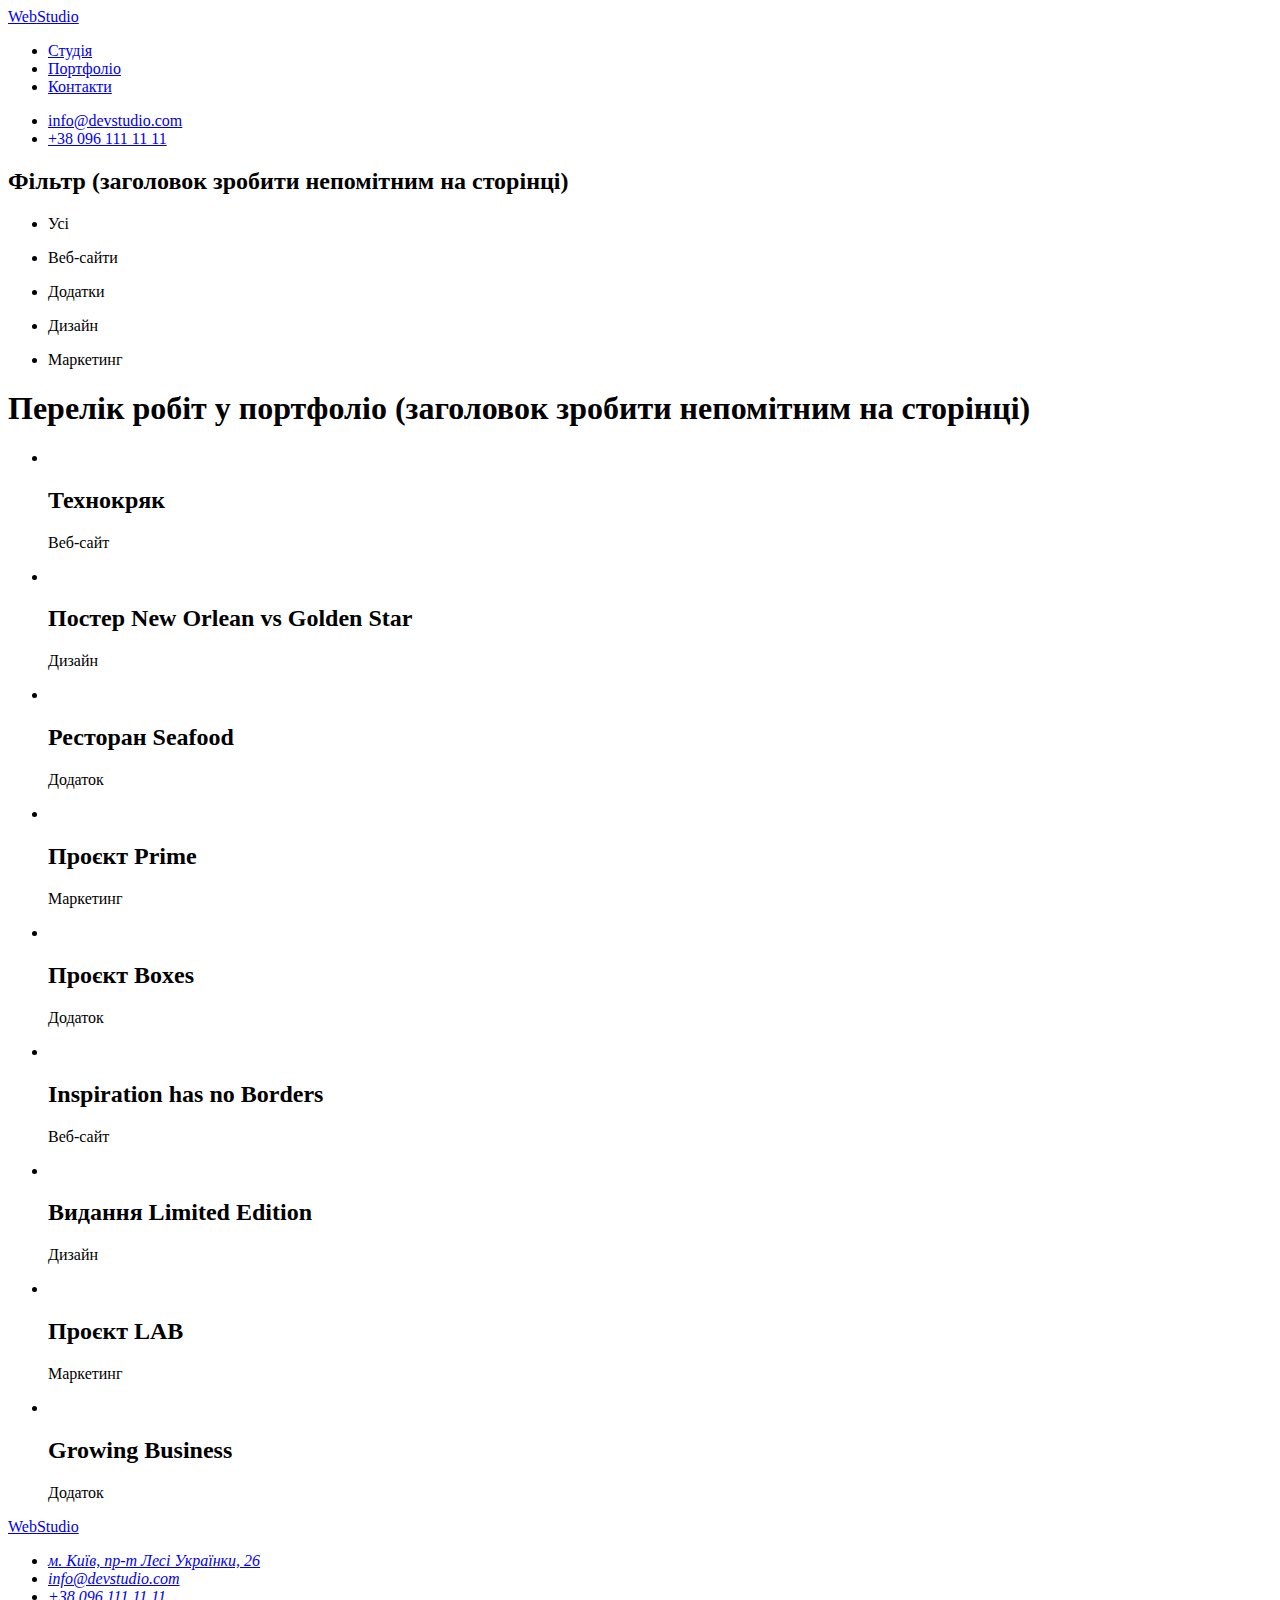
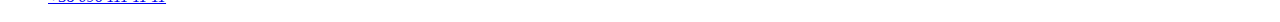
==== portfolio.html @ 28caa7f8 "Created portfolio" ====
<!DOCTYPE html>
<html lang="uk">
<head>
    <meta charset="UTF-8">
    <meta http-equiv="X-UA-Compatible" content="IE=edge">
    <meta name="viewport" content="width=device-width, initial-scale=1.0">
    <title>Портфоліо</title>
</head>
<body>
    <header>
        <!-- Панель навігації -->
        <nav>
            <a href="/goit-markup-hw-02/index.html" lang="en">Web<span>Studio</span></a>
            <ul>
                <li>
                    <a href="/goit-markup-hw-02/index.html">Студія</a>
                </li>
                <li>
                    <a href="/goit-markup-hw-02/portfolio.html">Портфоліо</a>
                </li>
                <li>
                    <a href="#">Контакти</a>
                </li>
            </ul>
        </nav>
        <!-- Список контактів -->
        <ul>
            <li><a href="mailto:info@devstudio.com">info@devstudio.com</a></li>
            <li><a href="tel:+380961111111">+38 096 111 11 11</a></li>
        </ul>
    </header>
    <main>
        <!-- Секція фільтра -->
        <section>
            <h2>Фільтр (заголовок зробити непомітним на сторінці)</h2>
            <ul>
                <li>
                    <p>Усі</p>
                </li>
                <li>
                    <p>Веб-сайти</p>
                </li>
                <li>
                    <p>Додатки</p>
                </li>
                <li>
                    <p>Дизайн</p>
                </li>
                <li>
                    <p>Маркетинг</p>
                </li>
            </ul>
        </section>
        <!-- Перелік усіх робіт у портфоліо -->
        <section>
            <h1>Перелік робіт у портфоліо (заголовок зробити непомітним на сторінці)</h1>
            <ul>
                <li>
                    <a href="#"> <img src="/goit-markup-hw-02/images/portfolio-tehnohrjak.jpg" alt="" width="370"> </a>
                    <h2>Технокряк</h2>
                    <p>Веб-сайт</p>
                </li>
                <li>
                    <a href="#"> <img src="/goit-markup-hw-02/images/portfolio-bascketball-poster.jpg" alt="" width="370"> </a>
                    <h2>Постер New Orlean vs Golden Star</h2>
                    <p>Дизайн</p>
                </li>
                <li>
                    <a href="#"> <img src="/goit-markup-hw-02/images/portfolio-restaurant.jpg" alt="" width="370"> </a>
                    <h2>Ресторан Seafood</h2>
                    <p>Додаток</p>
                </li>
                <li>
                    <a href="#"> <img src="/goit-markup-hw-02/images/portfolio-prime-project.jpg" alt="" width="370"> </a>
                    <h2>Проєкт Prime</h2>
                    <p>Маркетинг</p>
                </li>
                <li>
                    <a href="#"> <img src="/goit-markup-hw-02/images/portfolio-boxes-project.jpg" alt="" width="370"> </a>
                    <h2>Проєкт Boxes</h2>
                    <p>Додаток</p>
                </li>
                <li>
                    <a href="#"> <img src="/goit-markup-hw-02/images/portfolio-inspiration.jpg" alt="" width="370"> </a>
                    <h2>Inspiration has no Borders</h2>
                    <p>Веб-сайт</p>
                </li>
                <li>
                    <a href="#"> <img src="/goit-markup-hw-02/images/portfolio-limited-edition.jpg" alt="" width="370"> </a>
                    <h2>Видання Limited Edition</h2>
                    <p>Дизайн</p>
                </li>
                <li>
                    <a href="#"> <img src="/goit-markup-hw-02/images/portfolio-lab-project.jpg" alt="" width="370"> </a>
                    <h2>Проєкт LAB</h2>
                    <p>Маркетинг</p>
                </li>
                <li>
                    <a href="#"> <img src="/goit-markup-hw-02/images/portfolio-business.jpg" alt="" width="370"> </a>
                    <h2>Growing Business</h2>
                    <p>Додаток</p>
                </li>
            </ul>
        </section>
    </main>
    <footer>
        <!-- Лого, адреса та контакти -->
        <a href="/goit-markup-hw-02/index.html" lang="en">Web<span>Studio</span></a>
        <address>
            <ul>
                <li>
                    <a href="https://goo.gl/maps/CPtrU1FHBa2aNyZL9" target="_blank" rel="noopener noreferrer nofollow">м.
                            Київ, пр-т Лесі Українки, 26</a>
                </li>
                <li>
                    <a href="mailto:info@devstudio.com">info@devstudio.com</a>
                </li>
                <li>
                    <a href="tel:+380961111111">+38 096 111 11 11</a>
                </li>
            </ul>
        </address>
    </footer>
</body>     
</html>
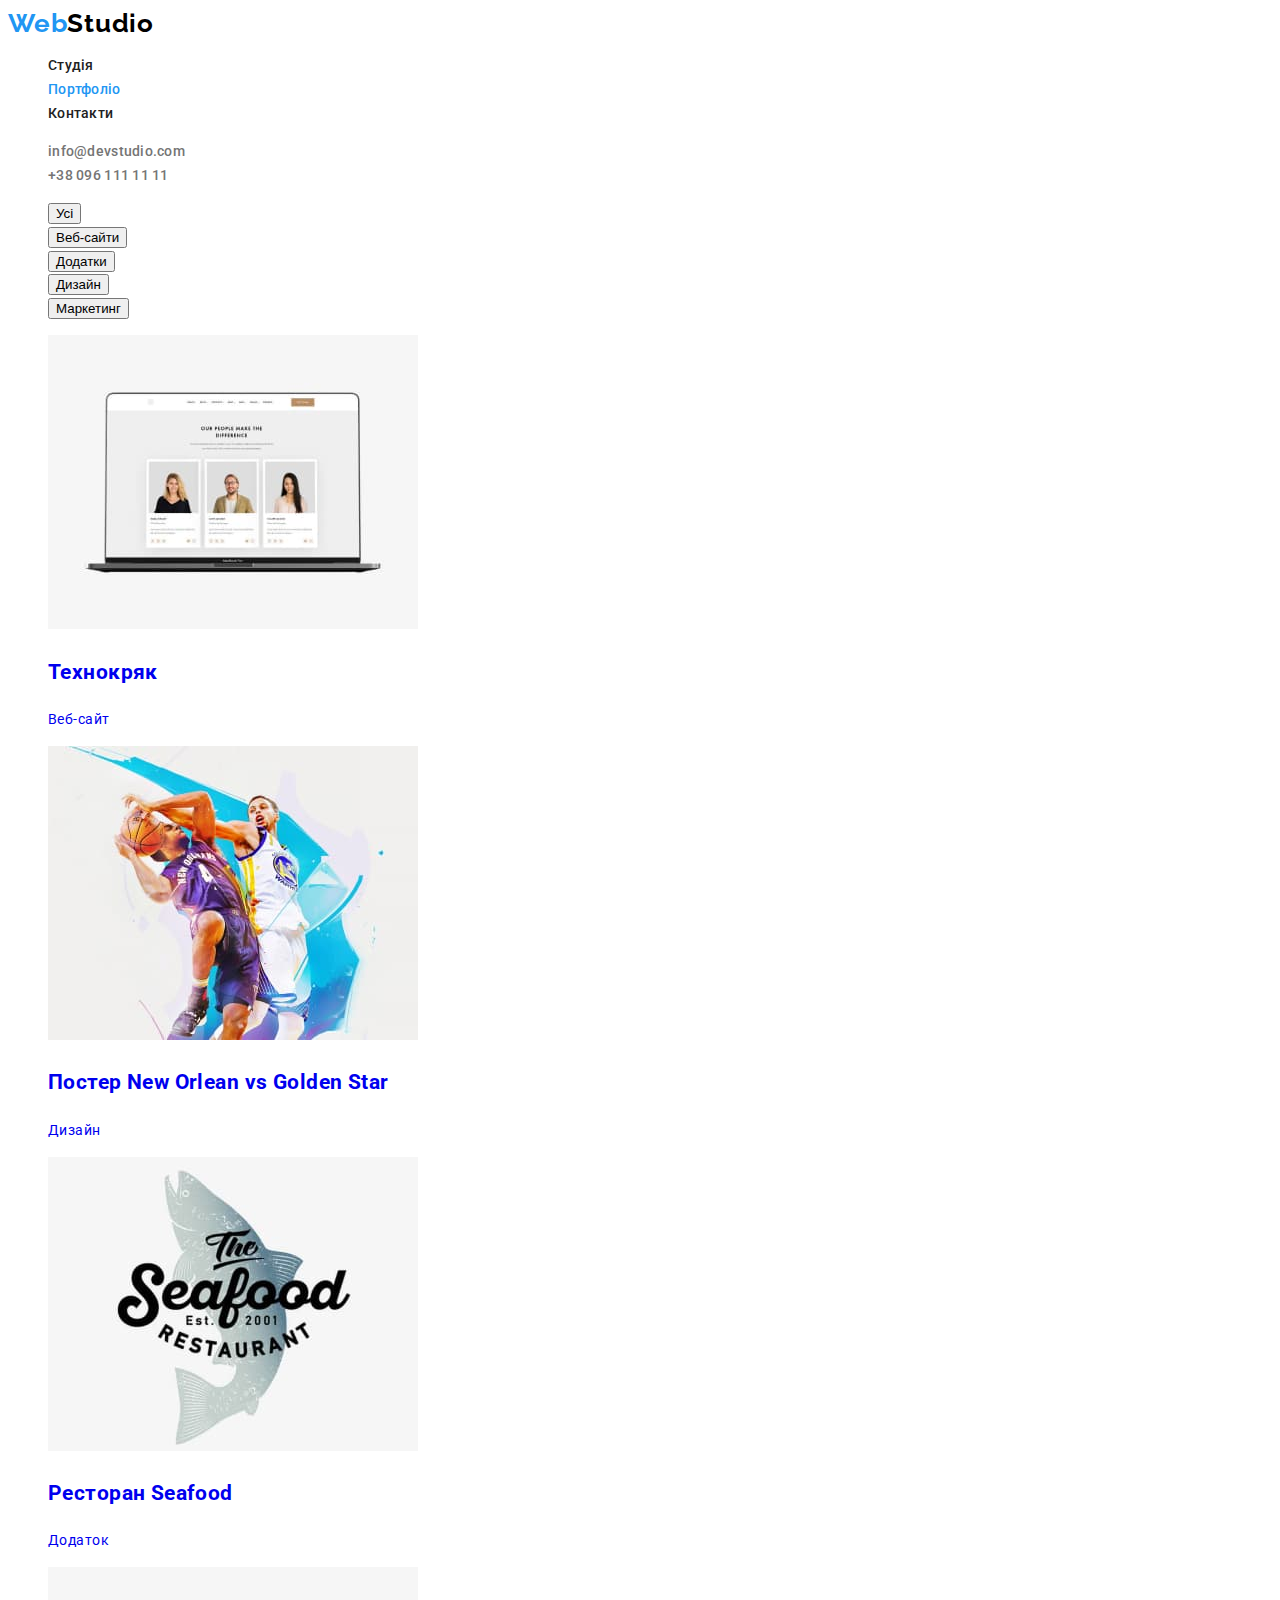
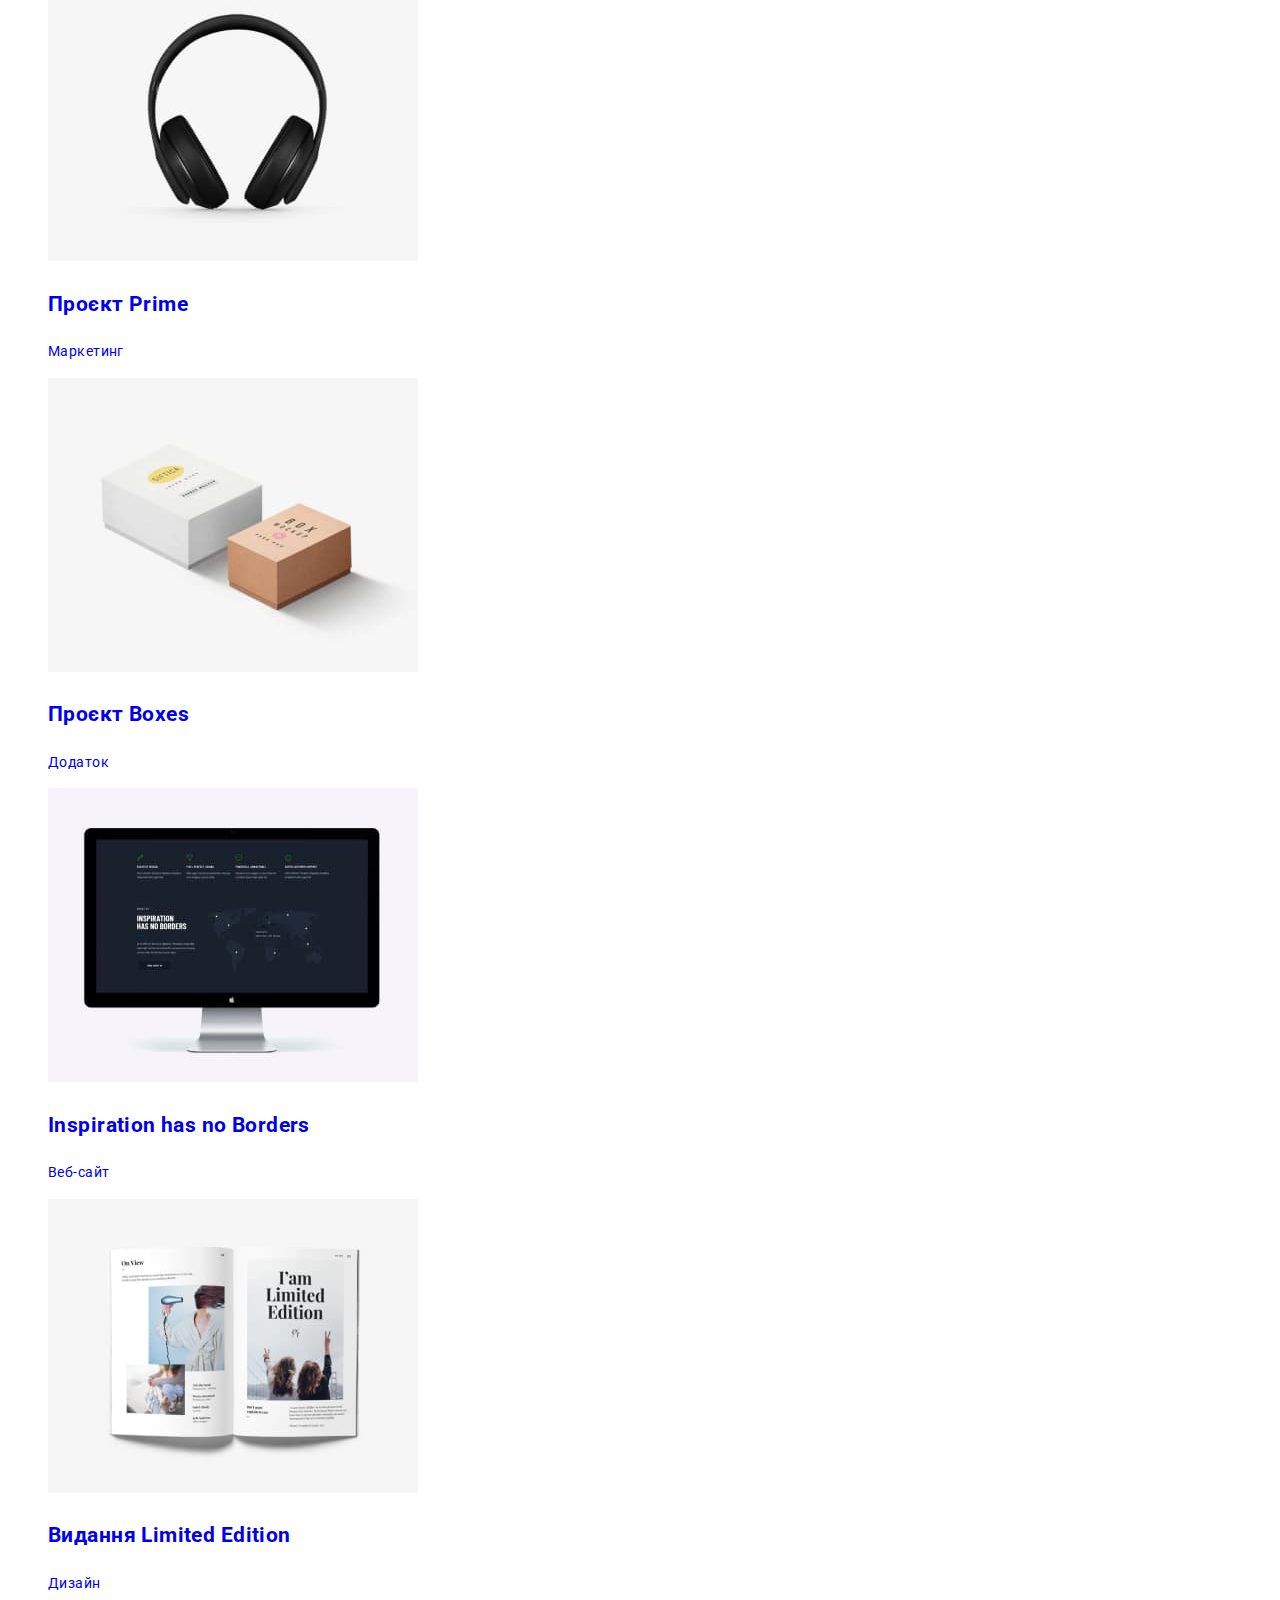
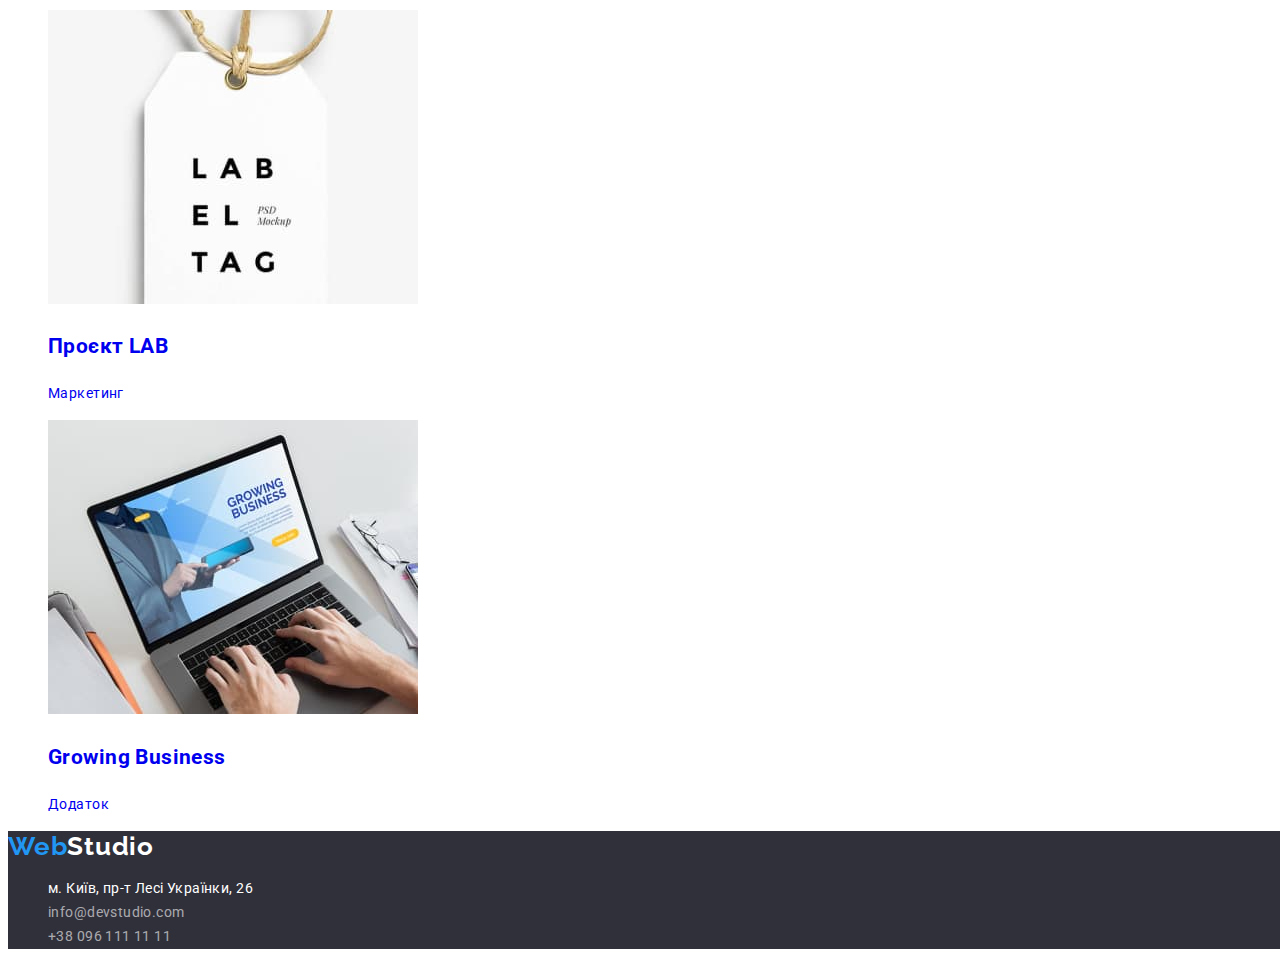
==== commit b6bdfe1a: "Adds css to the main page" ====
--- a/portfolio.html
+++ b/portfolio.html
@@ -5,118 +5,128 @@
     <meta http-equiv="X-UA-Compatible" content="IE=edge">
     <meta name="viewport" content="width=device-width, initial-scale=1.0">
     <title>Портфоліо</title>
+    <link rel="preconnect" href="https://fonts.googleapis.com">
+    <link rel="preconnect" href="https://fonts.gstatic.com" crossorigin>
+    <link href="https://fonts.googleapis.com/css2?family=Raleway:wght@700&family=Roboto:wght@400;500;700;900&display=swap"
+        rel="stylesheet">
+    <link rel="stylesheet" href="./css/styles.css">
 </head>
 <body>
     <header>
         <!-- Панель навігації -->
         <nav>
-            <a href="/goit-markup-hw-02/index.html" lang="en">Web<span>Studio</span></a>
+            <a href="./index.html" lang="en" class="logo">Web<span class="logo-header">Studio</span></a>
             <ul>
                 <li>
-                    <a href="/goit-markup-hw-02/index.html">Студія</a>
+                    <a class="nav-link" href="./index.html">Студія</a>
                 </li>
                 <li>
-                    <a href="/goit-markup-hw-02/portfolio.html">Портфоліо</a>
+                    <a class="nav-link current" href="./portfolio.html">Портфоліо</a>
                 </li>
                 <li>
-                    <a href="#">Контакти</a>
+                    <a class="nav-link" href="#">Контакти</a>
                 </li>
             </ul>
         </nav>
         <!-- Список контактів -->
         <ul>
-            <li><a href="mailto:info@devstudio.com">info@devstudio.com</a></li>
-            <li><a href="tel:+380961111111">+38 096 111 11 11</a></li>
+            <li><a class="contact-link" href="mailto:info@devstudio.com">info@devstudio.com</a></li>
+            <li><a class="contact-link" href="tel:+380961111111">+38 096 111 11 11</a></li>
         </ul>
     </header>
     <main>
-        <!-- Секція фільтра -->
-        <section>
-            <h2>Фільтр (заголовок зробити непомітним на сторінці)</h2>
+        <!-- Перелік усіх робіт у портфоліо -->
+        <section>    
+                <ul>
+                    <li>
+                        <button type="button">Усі</button>
+                    </li>
+                    <li>
+                        <button type="button">Веб-сайти</button>
+                    </li>
+                    <li>
+                        <button type="button">Додатки</button>
+                    </li>
+                    <li>
+                        <button type="button">Дизайн</button>
+                    </li>
+                    <li>
+                        <button type="button">Маркетинг</button>
+                    </li>
+                </ul>
+            <h1 class="visually-hidden">Перелік робіт у портфоліо</h1>
             <ul>
                 <li>
-                    <p>Усі</p>
+                    <a href="#"> <img src="./images/portfolio-tehnohrjak.jpg" alt="На екрані ноутбука сторінка сайту з фото трьох співробітників" width="370"> 
+                    <h2>Технокряк</h2>
+                    <p>Веб-сайт</p>
+                    </a>
                 </li>
                 <li>
-                    <p>Веб-сайти</p>
+                    <a href="#"> <img src="./images/portfolio-bascketball-poster.jpg" alt="Двоє чоловіків грають у баскетбол" width="370"> 
+                    <h2>Постер <span lang="en">New Orlean vs Golden Star</span></h2>
+                    <p>Дизайн</p>
+                    </a>
                 </li>
                 <li>
-                    <p>Додатки</p>
+                    <a href="#"> <img src="./images/portfolio-restaurant.jpg" alt="Намальована риба з назвою ресторану" width="370"> 
+                    <h2>Ресторан <span lang="en">Seafood</span></h2>
+                    <p>Додаток</p>
+                    </a>
                 </li>
                 <li>
-                    <p>Дизайн</p>
+                    <a href="#"> <img src="./images/portfolio-prime-project.jpg" alt="Фото накладних навушників" width="370"> 
+                    <h2>Проєкт <span lang="en">Prime</span></h2>
+                    <p>Маркетинг</p>
+                    </a>
                 </li>
                 <li>
-                    <p>Маркетинг</p>
-                </li>
-            </ul>
-        </section>
-        <!-- Перелік усіх робіт у портфоліо -->
-        <section>
-            <h1>Перелік робіт у портфоліо (заголовок зробити непомітним на сторінці)</h1>
-            <ul>
-                <li>
-                    <a href="#"> <img src="/goit-markup-hw-02/images/portfolio-tehnohrjak.jpg" alt="" width="370"> </a>
-                    <h2>Технокряк</h2>
-                    <p>Веб-сайт</p>
+                    <a href="#"> <img src="./images/portfolio-boxes-project.jpg" alt="Дві коробки з надписами" width="370"> 
+                    <h2>Проєкт <span lang="en">Boxes</span></h2>
+                    <p>Додаток</p>
+                    </a>
                 </li>
                 <li>
-                    <a href="#"> <img src="/goit-markup-hw-02/images/portfolio-bascketball-poster.jpg" alt="" width="370"> </a>
-                    <h2>Постер New Orlean vs Golden Star</h2>
-                    <p>Дизайн</p>
+                    <a href="#"> <img src="./images/portfolio-inspiration.jpg" alt="На екрані монітора сторінка сайту з мапою світу" width="370"> 
+                    <h2 lang="en">Inspiration has no Borders</h2>
+                    <p>Веб-сайт</p>
+                    </a>
                 </li>
                 <li>
-                    <a href="#"> <img src="/goit-markup-hw-02/images/portfolio-restaurant.jpg" alt="" width="370"> </a>
-                    <h2>Ресторан Seafood</h2>
-                    <p>Додаток</p>
+                    <a href="#"> <img src="./images/portfolio-limited-edition.jpg" alt="Розворот журналу з фото та статтями" width="370"> 
+                    <h2>Видання <span lang="en">Limited Edition</span></h2>
+                    <p>Дизайн</p>
+                    </a>
                 </li>
                 <li>
-                    <a href="#"> <img src="/goit-markup-hw-02/images/portfolio-prime-project.jpg" alt="" width="370"> </a>
-                    <h2>Проєкт Prime</h2>
+                    <a href="#"> <img src="./images/portfolio-lab-project.jpg" alt="На мотузці ярлик з написами" width="370"> 
+                    <h2>Проєкт <span lang="en">LAB</span></h2>
                     <p>Маркетинг</p>
+                    </a>
                 </li>
                 <li>
-                    <a href="#"> <img src="/goit-markup-hw-02/images/portfolio-boxes-project.jpg" alt="" width="370"> </a>
-                    <h2>Проєкт Boxes</h2>
+                    <a href="#"> <img src="./images/portfolio-business.jpg" alt="Фото ноутбука з руками людини над його клавіатурою" width="370"> 
+                    <h2 lang="en">Growing Business</h2>
                     <p>Додаток</p>
-                </li>
-                <li>
-                    <a href="#"> <img src="/goit-markup-hw-02/images/portfolio-inspiration.jpg" alt="" width="370"> </a>
-                    <h2>Inspiration has no Borders</h2>
-                    <p>Веб-сайт</p>
-                </li>
-                <li>
-                    <a href="#"> <img src="/goit-markup-hw-02/images/portfolio-limited-edition.jpg" alt="" width="370"> </a>
-                    <h2>Видання Limited Edition</h2>
-                    <p>Дизайн</p>
-                </li>
-                <li>
-                    <a href="#"> <img src="/goit-markup-hw-02/images/portfolio-lab-project.jpg" alt="" width="370"> </a>
-                    <h2>Проєкт LAB</h2>
-                    <p>Маркетинг</p>
-                </li>
-                <li>
-                    <a href="#"> <img src="/goit-markup-hw-02/images/portfolio-business.jpg" alt="" width="370"> </a>
-                    <h2>Growing Business</h2>
-                    <p>Додаток</p>
+                    </a>
                 </li>
             </ul>
         </section>
     </main>
-    <footer>
+    <footer class="footer-section">
         <!-- Лого, адреса та контакти -->
-        <a href="/goit-markup-hw-02/index.html" lang="en">Web<span>Studio</span></a>
+        <a href="./index.html" lang="en" class="logo">Web<span class="logo-footer">Studio</span></a>
         <address>
             <ul>
                 <li>
-                    <a href="https://goo.gl/maps/CPtrU1FHBa2aNyZL9" target="_blank" rel="noopener noreferrer nofollow">м.
+                    <a class="contact-link-map" href="https://goo.gl/maps/CPtrU1FHBa2aNyZL9" target="_blank" rel="noopener noreferrer nofollow">м.
                             Київ, пр-т Лесі Українки, 26</a>
                 </li>
                 <li>
-                    <a href="mailto:info@devstudio.com">info@devstudio.com</a>
+                    <a class="contact-link-footer" href="mailto:info@devstudio.com">info@devstudio.com</a>
                 </li>
                 <li>
-                    <a href="tel:+380961111111">+38 096 111 11 11</a>
+                    <a class="contact-link-footer" href="tel:+380961111111">+38 096 111 11 11</a>
                 </li>
             </ul>
         </address>
--- a/css/styles.css
+++ b/css/styles.css
@@ -0,0 +1,194 @@
+/* Палітра */
+:root {
+    --primary-text-color: #757575;
+    --title-text-color: #212121;
+    --accent-color: #2196F3;
+    --accent-color-active: #188CE8;
+    --primary-white-color: #ffffff;
+    --background-dark-color: #2F303A;
+    --background-light-color: #F5F4FA;
+    --adress-color :rgba(255, 255, 255, 0.6);
+    --border-color: #EEEEEE;
+    --nav-line-color: #ECECEC;
+    --logo-black-color: #000000;
+}
+/* Паттерн для приховування заголовків */
+.visually-hidden {
+    position: absolute;
+    white-space: nowrap;
+    width: 1px;
+    height: 1px;
+    overflow: hidden;
+    border: 0;
+    padding: 0;
+    clip: rect(0 0 0 0);
+    clip-path: inset(50%);
+    margin: -1px;
+}
+/* Загальний стиль */
+body {
+    background-color: var(--primary-white-color);
+    color: var(--primary-text-color);
+    font-family: 'Roboto', sans-serif;
+    font-weight: 400;
+    font-size: 14px;
+    line-height: 1.71;
+    letter-spacing: 0.03em;
+}
+a {
+    text-decoration: none;
+}
+ul {
+    list-style: none;
+}
+/* Логотип */
+.logo {
+    color: var(--accent-color);
+    font-family: 'Raleway', sans-serif;
+    font-weight: 700;
+    font-size: 26px;
+    line-height: 1.19;
+    letter-spacing: 0.03em;
+}
+.logo-header {
+    color: var(--logo-black-color);
+}
+.logo-footer {
+    color: var(--primary-white-color);
+}
+/* Навігація*/
+.nav-link,
+.contact-link {
+    color: var(--title-text-color);
+    font-weight: 500;
+    font-size: 14px;
+    line-height: 1.14;
+    letter-spacing: 0.02em;
+}
+.contact-link {
+    color: var(--primary-text-color);
+}
+.nav-link:hover,
+.nav-link:focus,
+.contact-link:hover,
+.contact-link:focus,
+.current,
+.contact-link-footer:hover,
+.contact-link-footer:focus,
+.contact-link-map:hover,
+.contact-link-map:focus {
+    color: var(--accent-color);
+}
+/* Hero */
+.hero {
+    background-color: var(--background-dark-color);
+    width: 1600px;
+    /* left: 0px;
+    top: 80px;
+    height: 600px;
+    position: absolute; */
+}
+.hero-title {
+    color: var(--primary-white-color);
+    font-weight: 900;
+    font-size: 44px;
+    line-height: 1.36;
+    letter-spacing: 0.06em;
+    text-align: center;
+    text-transform: uppercase;
+    width: 696px;
+    /* left: 452px;
+    top: 280px;
+    height: 120px;
+    position: absolute; */
+}
+.hero-button {
+    background-color: var(--accent-color);
+    color: var(--primary-white-color);
+    font-family: inherit;
+    font-weight: 700;
+    font-size: 16px;
+    line-height: 1.875;
+    letter-spacing: 0.06em;
+    align-items: center;
+    text-align: center;
+    cursor: pointer;
+    width: 216px;
+    /* display: flex; 
+    position: absolute;
+    height: 50px;
+    left: 692px;
+    top: 430px;*/
+}
+.hero-button:hover,
+.hero-button:focus {
+    background-color: var(--accent-color-active);
+}
+/* Особливості */
+.features-item {
+    color: var(--title-text-color);
+    font-weight: 700;
+    font-size: 14px;
+    line-height: 1.14;
+    text-transform: uppercase;
+}
+/* Чим ми займаємося */
+.section-title {
+    color: var(--title-text-color);
+    font-weight: 700;
+    font-size: 36px;
+    line-height: 1.17;
+    text-align: center;
+}
+.work {
+    width: 1170px; 
+    /*height: 386px;
+    left: 215px;
+    top: 966px;
+    position: absolute;*/
+}
+/* Наша команда */
+.team {
+    background-color: var(--background-light-color);
+    width: 1600px;
+    /* height: 648px;
+    left: 0px;
+    top: 1446px; 
+    position: absolute;*/
+}
+.team-item {
+    background-color: var(--primary-white-color);
+    height: 368px;
+    left: 215px;
+    top: 1632px;
+    width: 270px;
+    box-shadow: 0px 1px 3px rgba(0, 0, 0, 0.12), 0px 1px 1px rgba(0, 0, 0, 0.14), 0px 2px 1px rgba(0, 0, 0, 0.2);
+    border-radius: 0px 0px 4px 4px;
+}
+.team-title {
+    color: var(--title-text-color);
+    font-weight: 500;
+    font-size: 16px;
+    line-height: 1.19;
+    text-align: center;
+}
+.teammate {
+    text-align: center;
+}
+/* Footer */
+.footer-section {
+    background-color: var(--background-dark-color);
+    width: 1600px;
+    /* height: 252px;
+    left: 0px;
+    top: 2094px;
+    position: absolute; */
+}
+.contact-link-footer {
+    color: var(--adress-color);
+    font-style: normal;
+}
+.contact-link-map {
+    color: var(--primary-white-color);
+    font-style: normal;
+}
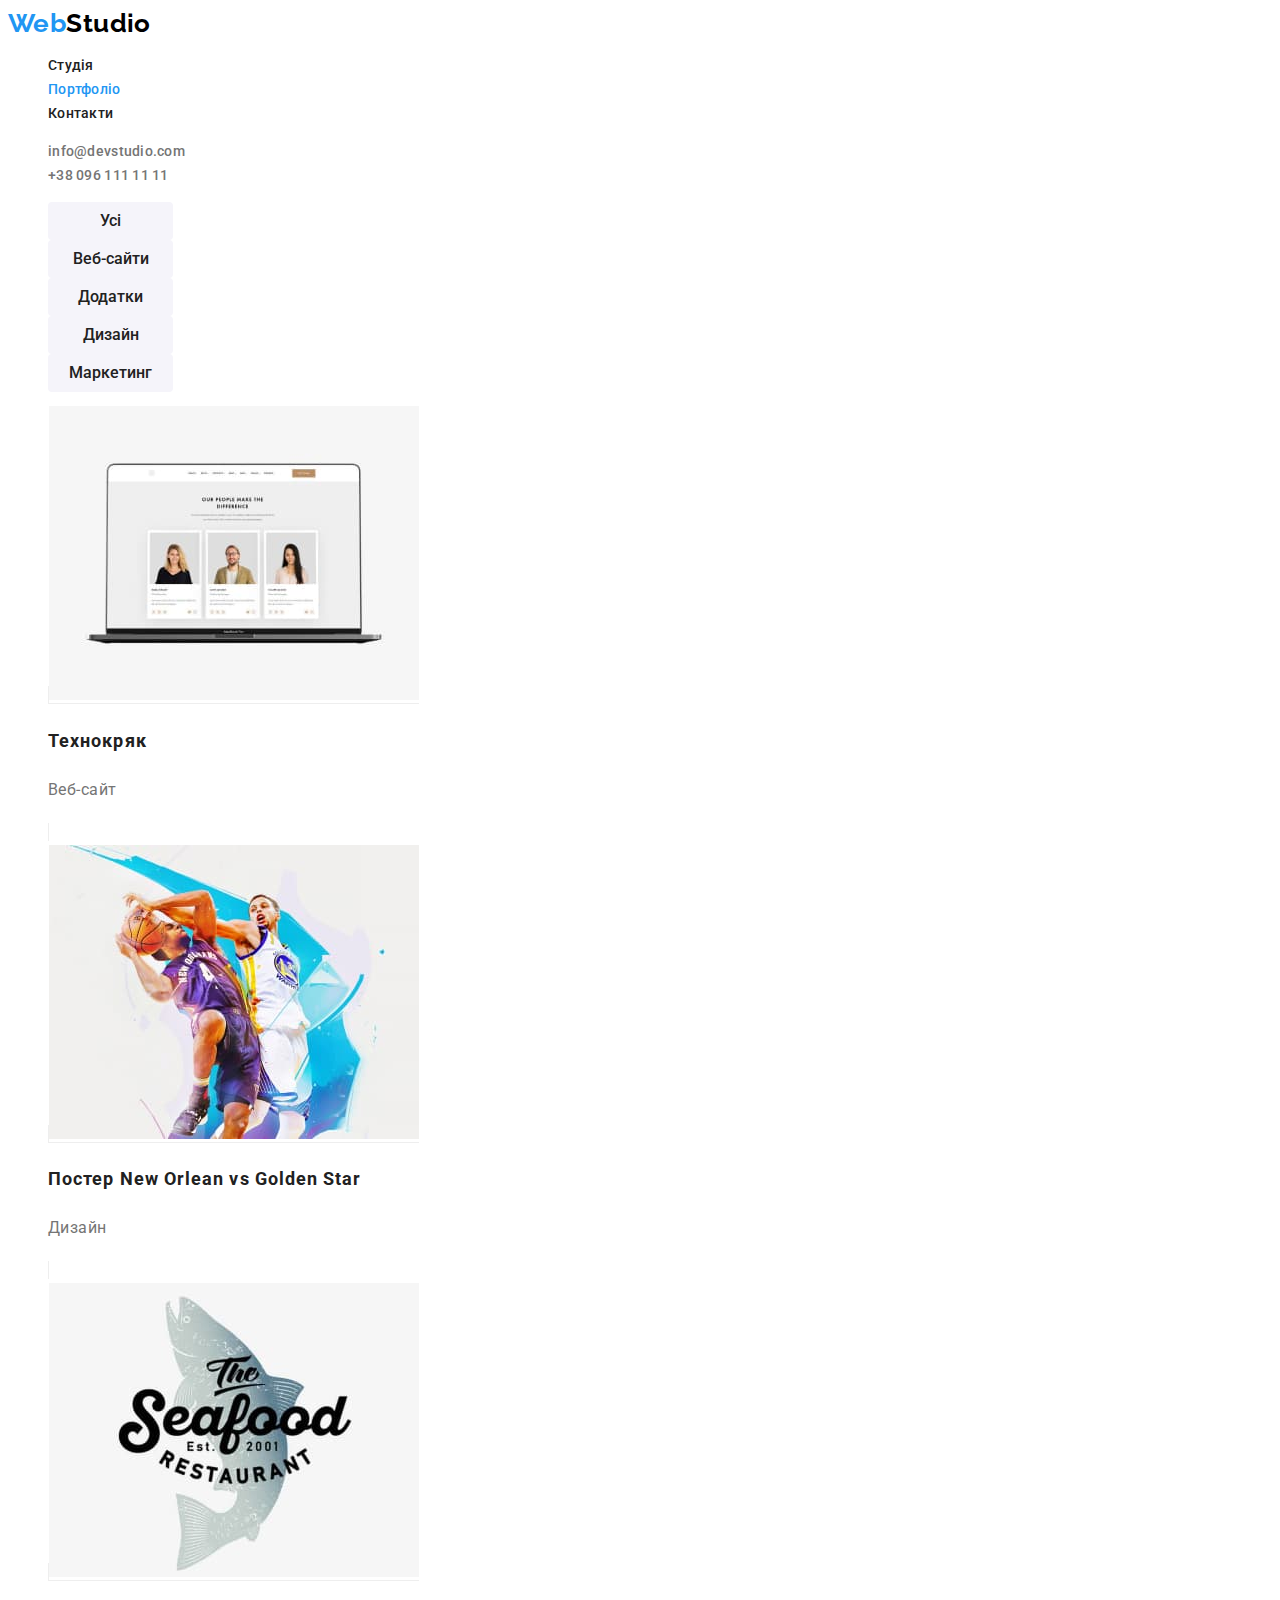
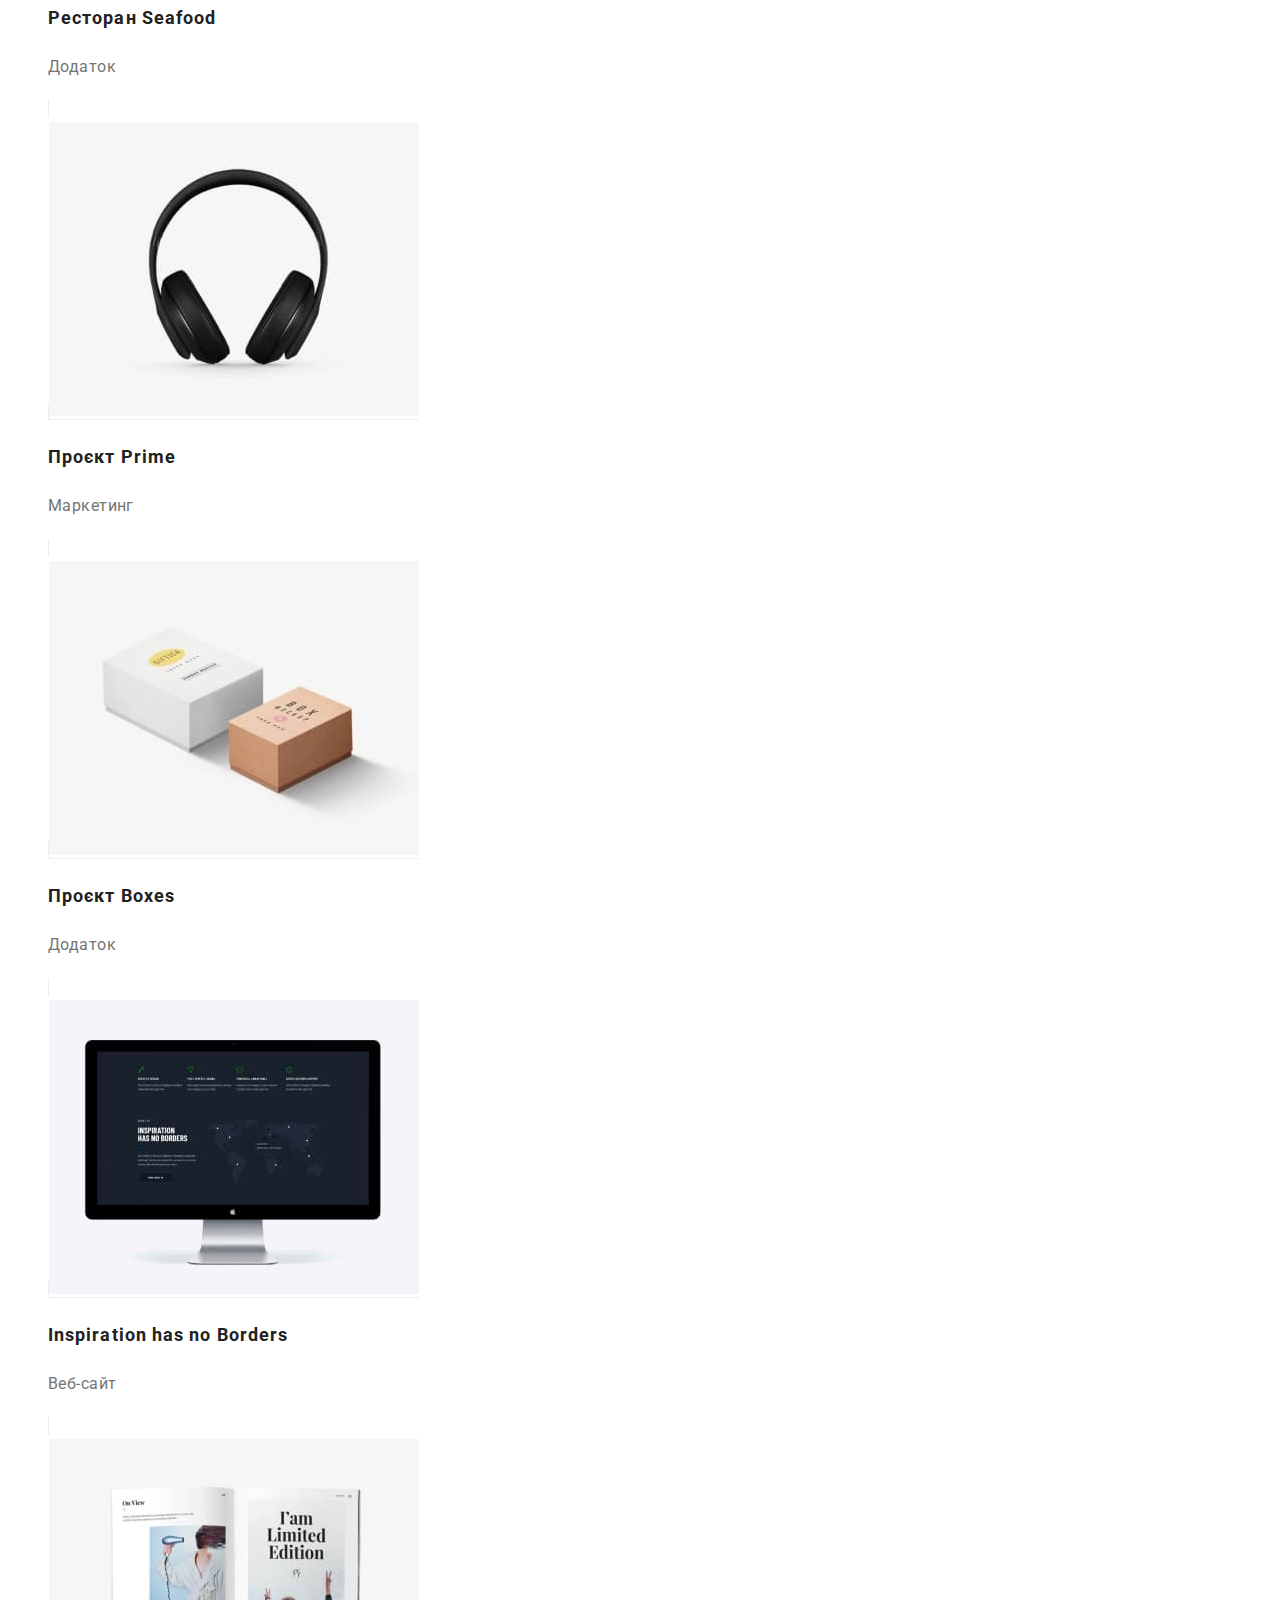
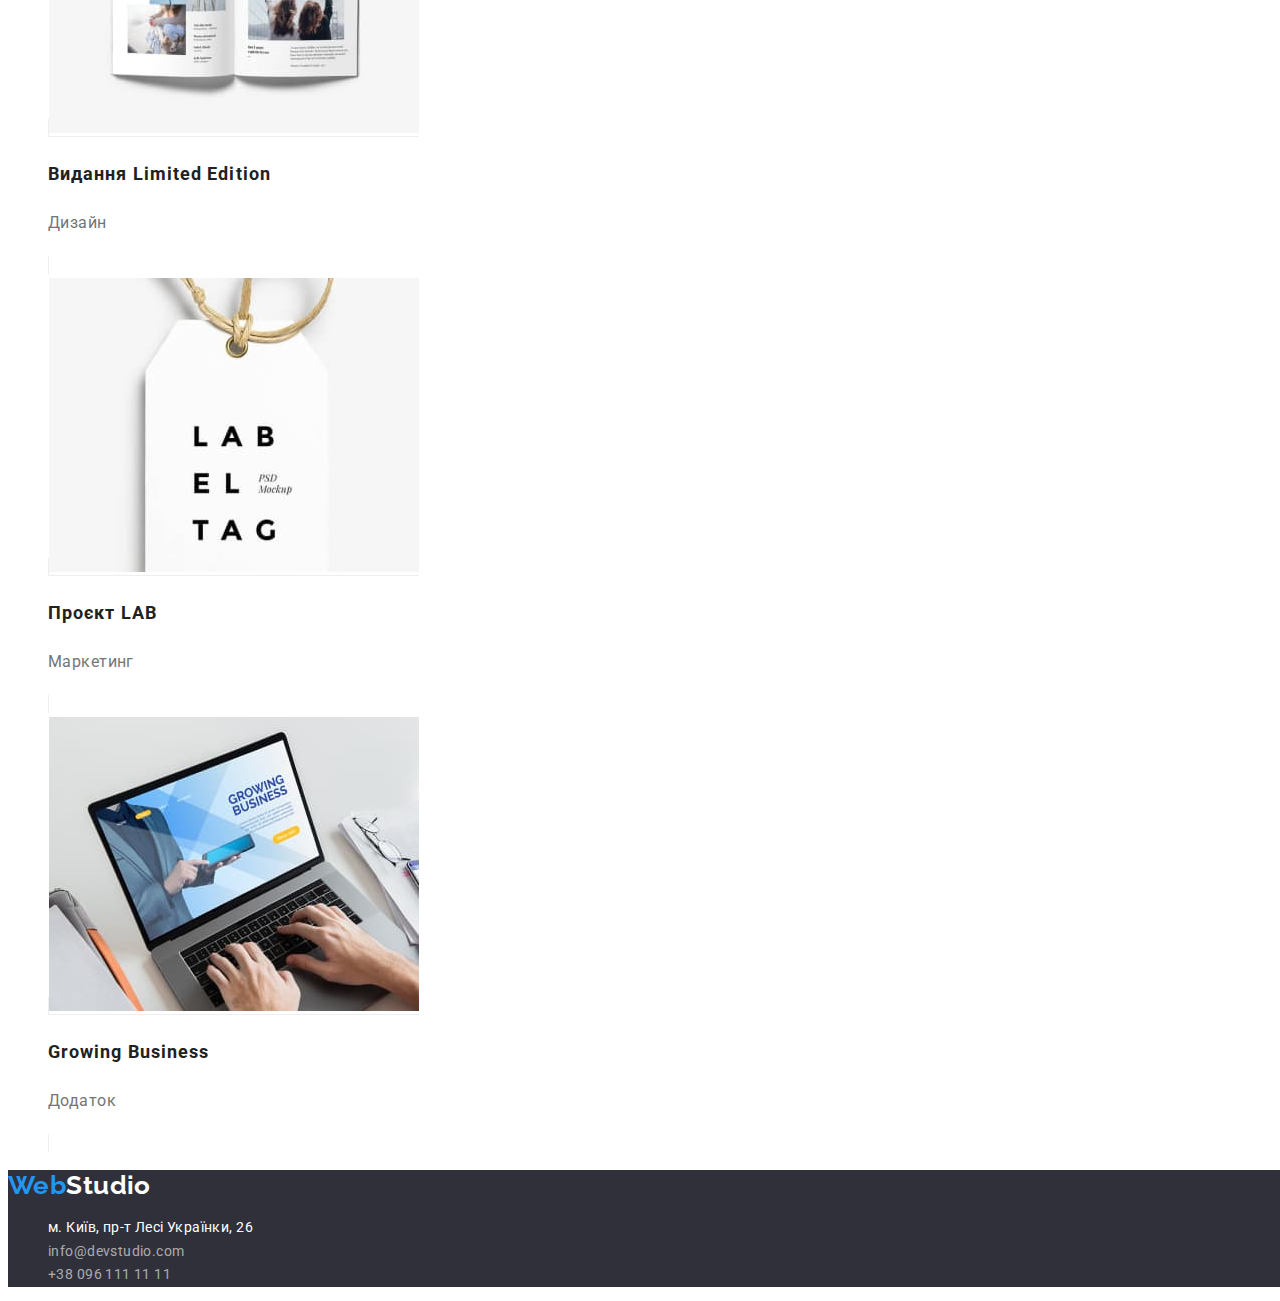
==== commit 69269715: "Adds css to portfolio page" ====
--- a/portfolio.html
+++ b/portfolio.html
@@ -15,99 +15,109 @@
     <header>
         <!-- Панель навігації -->
         <nav>
-            <a href="./index.html" lang="en" class="logo">Web<span class="logo-header">Studio</span></a>
-            <ul>
+            <a href="./index.html" lang="en" class="logo link">Web<span class="logo-header">Studio</span></a>
+            <ul class="list">
                 <li>
-                    <a class="nav-link" href="./index.html">Студія</a>
+                    <a class="nav-link link" href="./index.html">Студія</a>
                 </li>
                 <li>
-                    <a class="nav-link current" href="./portfolio.html">Портфоліо</a>
+                    <a class="nav-link link current" href="./portfolio.html">Портфоліо</a>
                 </li>
                 <li>
-                    <a class="nav-link" href="#">Контакти</a>
+                    <a class="nav-link link" href="#">Контакти</a>
                 </li>
             </ul>
         </nav>
         <!-- Список контактів -->
-        <ul>
-            <li><a class="contact-link" href="mailto:info@devstudio.com">info@devstudio.com</a></li>
-            <li><a class="contact-link" href="tel:+380961111111">+38 096 111 11 11</a></li>
+        <ul class="list">
+            <li><a class="contact-link link" href="mailto:info@devstudio.com">info@devstudio.com</a></li>
+            <li><a class="contact-link link" href="tel:+380961111111">+38 096 111 11 11</a></li>
         </ul>
     </header>
     <main>
-        <!-- Перелік усіх робіт у портфоліо -->
-        <section>    
-                <ul>
-                    <li>
-                        <button type="button">Усі</button>
-                    </li>
-                    <li>
-                        <button type="button">Веб-сайти</button>
-                    </li>
-                    <li>
-                        <button type="button">Додатки</button>
-                    </li>
-                    <li>
-                        <button type="button">Дизайн</button>
-                    </li>
-                    <li>
-                        <button type="button">Маркетинг</button>
-                    </li>
-                </ul>
+        <section>
             <h1 class="visually-hidden">Перелік робіт у портфоліо</h1>
-            <ul>
+            <!--  Фільтр -->
+            <ul class="list">
                 <li>
-                    <a href="#"> <img src="./images/portfolio-tehnohrjak.jpg" alt="На екрані ноутбука сторінка сайту з фото трьох співробітників" width="370"> 
-                    <h2>Технокряк</h2>
-                    <p>Веб-сайт</p>
+                    <button class="filter" type="button">Усі</button>
+                </li>
+                <li>
+                    <button class="filter" type="button">Веб-сайти</button>
+                </li>
+                <li>
+                    <button class="filter" type="button">Додатки</button>
+                </li>
+                <li>
+                    <button class="filter" type="button">Дизайн</button>
+                </li>
+                <li>
+                    <button class="filter" type="button">Маркетинг</button>
+                </li>
+            </ul>
+            <!-- Перелік усіх робіт у портфоліо -->
+            <ul class="list">
+                <li>
+                    <a class="projects-item link" href="#"> 
+                        <img src="./images/portfolio-tehnohrjak.jpg" alt="На екрані ноутбука сторінка сайту з фото трьох співробітників" width="370"> 
+                        <h2 class="projects-title">Технокряк</h2>
+                        <p>Веб-сайт</p>
                     </a>
                 </li>
                 <li>
-                    <a href="#"> <img src="./images/portfolio-bascketball-poster.jpg" alt="Двоє чоловіків грають у баскетбол" width="370"> 
-                    <h2>Постер <span lang="en">New Orlean vs Golden Star</span></h2>
-                    <p>Дизайн</p>
+                    <a class="projects-item link" href="#"> 
+                        <img src="./images/portfolio-bascketball-poster.jpg" alt="Двоє чоловіків грають у баскетбол" width="370"> 
+                        <h2 class="projects-title">Постер <span lang="en">New Orlean vs Golden Star</span></h2>
+                        <p>Дизайн</p>
                     </a>
                 </li>
                 <li>
-                    <a href="#"> <img src="./images/portfolio-restaurant.jpg" alt="Намальована риба з назвою ресторану" width="370"> 
-                    <h2>Ресторан <span lang="en">Seafood</span></h2>
-                    <p>Додаток</p>
+                    <a class="projects-item link" href="#"> 
+                        <img src="./images/portfolio-restaurant.jpg" alt="Намальована риба з назвою ресторану" width="370"> 
+                        <h2 class="projects-title">Ресторан <span lang="en">Seafood</span></h2>
+                        <p>Додаток</p>
                     </a>
                 </li>
                 <li>
-                    <a href="#"> <img src="./images/portfolio-prime-project.jpg" alt="Фото накладних навушників" width="370"> 
-                    <h2>Проєкт <span lang="en">Prime</span></h2>
-                    <p>Маркетинг</p>
+                    <a class="projects-item link" href="#"> 
+                        <img src="./images/portfolio-prime-project.jpg" alt="Фото накладних навушників" width="370"> 
+                        <h2 class="projects-title">Проєкт <span lang="en">Prime</span></h2>
+                        <p>Маркетинг</p>
                     </a>
                 </li>
                 <li>
-                    <a href="#"> <img src="./images/portfolio-boxes-project.jpg" alt="Дві коробки з надписами" width="370"> 
-                    <h2>Проєкт <span lang="en">Boxes</span></h2>
-                    <p>Додаток</p>
+                    <a class="projects-item link" href="#"> 
+                        <img src="./images/portfolio-boxes-project.jpg" alt="Дві коробки з надписами" width="370"> 
+                        <h2 class="projects-title">Проєкт <span lang="en">Boxes</span></h2>
+                        <p>Додаток</p>
                     </a>
                 </li>
                 <li>
-                    <a href="#"> <img src="./images/portfolio-inspiration.jpg" alt="На екрані монітора сторінка сайту з мапою світу" width="370"> 
-                    <h2 lang="en">Inspiration has no Borders</h2>
-                    <p>Веб-сайт</p>
+                    <a class="projects-item link" href="#"> 
+                        <img src="./images/portfolio-inspiration.jpg" alt="На екрані монітора сторінка сайту з мапою світу" width="370"> 
+                        <h2 class="projects-title" lang="en">Inspiration has no Borders</h2>
+                        <p>Веб-сайт</p>
                     </a>
                 </li>
                 <li>
-                    <a href="#"> <img src="./images/portfolio-limited-edition.jpg" alt="Розворот журналу з фото та статтями" width="370"> 
-                    <h2>Видання <span lang="en">Limited Edition</span></h2>
-                    <p>Дизайн</p>
+                    <a class="projects-item link" href="#"> 
+                        <img src="./images/portfolio-limited-edition.jpg" alt="Розворот журналу з фото та статтями" width="370"> 
+                        <h2 class="projects-title">Видання <span lang="en">Limited Edition</span></h2>
+                        <p>Дизайн</p>
                     </a>
                 </li>
                 <li>
-                    <a href="#"> <img src="./images/portfolio-lab-project.jpg" alt="На мотузці ярлик з написами" width="370"> 
-                    <h2>Проєкт <span lang="en">LAB</span></h2>
-                    <p>Маркетинг</p>
+                    <a class="projects-item link" href="#"> 
+                        <img src="./images/portfolio-lab-project.jpg" alt="На мотузці ярлик з написами" width="370"> 
+                        <h2 class="projects-title">Проєкт <span lang="en">LAB</span></h2>
+                        <p>Маркетинг</p>
                     </a>
                 </li>
                 <li>
-                    <a href="#"> <img src="./images/portfolio-business.jpg" alt="Фото ноутбука з руками людини над його клавіатурою" width="370"> 
-                    <h2 lang="en">Growing Business</h2>
-                    <p>Додаток</p>
+                    <a class="projects-item link" href="#"> 
+                        <img src="./images/portfolio-business.jpg" alt="Фото ноутбука з руками людини над його клавіатурою" width="370"> 
+                        <h2 class="projects-title" lang="en">Growing Business</h2>
+                        <p>Додаток</p>
                     </a>
                 </li>
             </ul>
@@ -115,18 +125,18 @@
     </main>
     <footer class="footer-section">
         <!-- Лого, адреса та контакти -->
-        <a href="./index.html" lang="en" class="logo">Web<span class="logo-footer">Studio</span></a>
+        <a href="./index.html" lang="en" class="logo link">Web<span class="logo-footer">Studio</span></a>
         <address>
-            <ul>
+            <ul class="list">
                 <li>
-                    <a class="contact-link-map" href="https://goo.gl/maps/CPtrU1FHBa2aNyZL9" target="_blank" rel="noopener noreferrer nofollow">м.
+                    <a class="contact-link-map link" href="https://goo.gl/maps/CPtrU1FHBa2aNyZL9" target="_blank" rel="noopener noreferrer nofollow">м.
                             Київ, пр-т Лесі Українки, 26</a>
                 </li>
                 <li>
-                    <a class="contact-link-footer" href="mailto:info@devstudio.com">info@devstudio.com</a>
+                    <a class="contact-link-footer link" href="mailto:info@devstudio.com">info@devstudio.com</a>
                 </li>
                 <li>
-                    <a class="contact-link-footer" href="tel:+380961111111">+38 096 111 11 11</a>
+                    <a class="contact-link-footer link" href="tel:+380961111111">+38 096 111 11 11</a>
                 </li>
             </ul>
         </address>
--- a/css/styles.css
+++ b/css/styles.css
@@ -35,12 +35,14 @@
     line-height: 1.71;
     letter-spacing: 0.03em;
 }
-a {
+.list {
+    list-style: none;
+}
+.link {
     text-decoration: none;
-}
-ul {
-    list-style: none;
-}
+    color: inherit;
+}
+
 /* Логотип */
 .logo {
     color: var(--accent-color);
@@ -48,7 +50,6 @@
     font-weight: 700;
     font-size: 26px;
     line-height: 1.19;
-    letter-spacing: 0.03em;
 }
 .logo-header {
     color: var(--logo-black-color);
@@ -56,17 +57,16 @@
 .logo-footer {
     color: var(--primary-white-color);
 }
+
 /* Навігація*/
 .nav-link,
 .contact-link {
-    color: var(--title-text-color);
     font-weight: 500;
-    font-size: 14px;
     line-height: 1.14;
     letter-spacing: 0.02em;
 }
-.contact-link {
-    color: var(--primary-text-color);
+.nav-link {
+    color: var(--title-text-color);
 }
 .nav-link:hover,
 .nav-link:focus,
@@ -79,14 +79,11 @@
 .contact-link-map:focus {
     color: var(--accent-color);
 }
+
 /* Hero */
 .hero {
     background-color: var(--background-dark-color);
     width: 1600px;
-    /* left: 0px;
-    top: 80px;
-    height: 600px;
-    position: absolute; */
 }
 .hero-title {
     color: var(--primary-white-color);
@@ -97,10 +94,6 @@
     text-align: center;
     text-transform: uppercase;
     width: 696px;
-    /* left: 452px;
-    top: 280px;
-    height: 120px;
-    position: absolute; */
 }
 .hero-button {
     background-color: var(--accent-color);
@@ -108,53 +101,41 @@
     font-family: inherit;
     font-weight: 700;
     font-size: 16px;
-    line-height: 1.875;
+    line-height: 1.88;
     letter-spacing: 0.06em;
     align-items: center;
     text-align: center;
     cursor: pointer;
     width: 216px;
-    /* display: flex; 
-    position: absolute;
-    height: 50px;
-    left: 692px;
-    top: 430px;*/
 }
 .hero-button:hover,
 .hero-button:focus {
     background-color: var(--accent-color-active);
 }
+
 /* Особливості */
 .features-item {
     color: var(--title-text-color);
-    font-weight: 700;
     font-size: 14px;
     line-height: 1.14;
     text-transform: uppercase;
 }
+
 /* Чим ми займаємося */
 .section-title {
     color: var(--title-text-color);
-    font-weight: 700;
     font-size: 36px;
     line-height: 1.17;
     text-align: center;
 }
 .work {
     width: 1170px; 
-    /*height: 386px;
-    left: 215px;
-    top: 966px;
-    position: absolute;*/
-}
+}
+
 /* Наша команда */
 .team {
     background-color: var(--background-light-color);
     width: 1600px;
-    /* height: 648px;
-    left: 0px;
-    top: 1446px; 
-    position: absolute;*/
 }
 .team-item {
     background-color: var(--primary-white-color);
@@ -175,14 +156,11 @@
 .teammate {
     text-align: center;
 }
+
 /* Footer */
 .footer-section {
     background-color: var(--background-dark-color);
     width: 1600px;
-    /* height: 252px;
-    left: 0px;
-    top: 2094px;
-    position: absolute; */
 }
 .contact-link-footer {
     color: var(--adress-color);
@@ -192,3 +170,44 @@
     color: var(--primary-white-color);
     font-style: normal;
 }
+
+/* ---- Портфоліо ---- */
+/* Фільтр */
+.filter {
+    background-color: var(--background-light-color);
+    font-family: inherit;
+    color: var(--title-text-color);
+    font-weight: 500;
+    font-size: 16px;
+    line-height: 1.63;
+    border-radius: 4px;
+    width: 125px;
+    height: 38px;
+    left: 593px;
+    top: 174px;
+    border: transparent;
+}
+.filter:hover,
+.filter:focus {
+    background-color: var(--accent-color);
+    color: var(--primary-white-color);
+    cursor: pointer;
+}
+/* Перелік робіт у портфоліо */
+.projects-item {
+    width: 370px;
+    height: 404px;
+    left: 1015px;
+    top: 262px;
+    border: 1px solid  var(--border-color);
+}
+.projects-title {
+    color: var(--title-text-color);
+    font-size: 18px;
+    line-height: 2;
+    letter-spacing: 0.06em;
+}
+.projects-item > p {
+    font-size: 16px;
+    line-height: 1.88;
+}